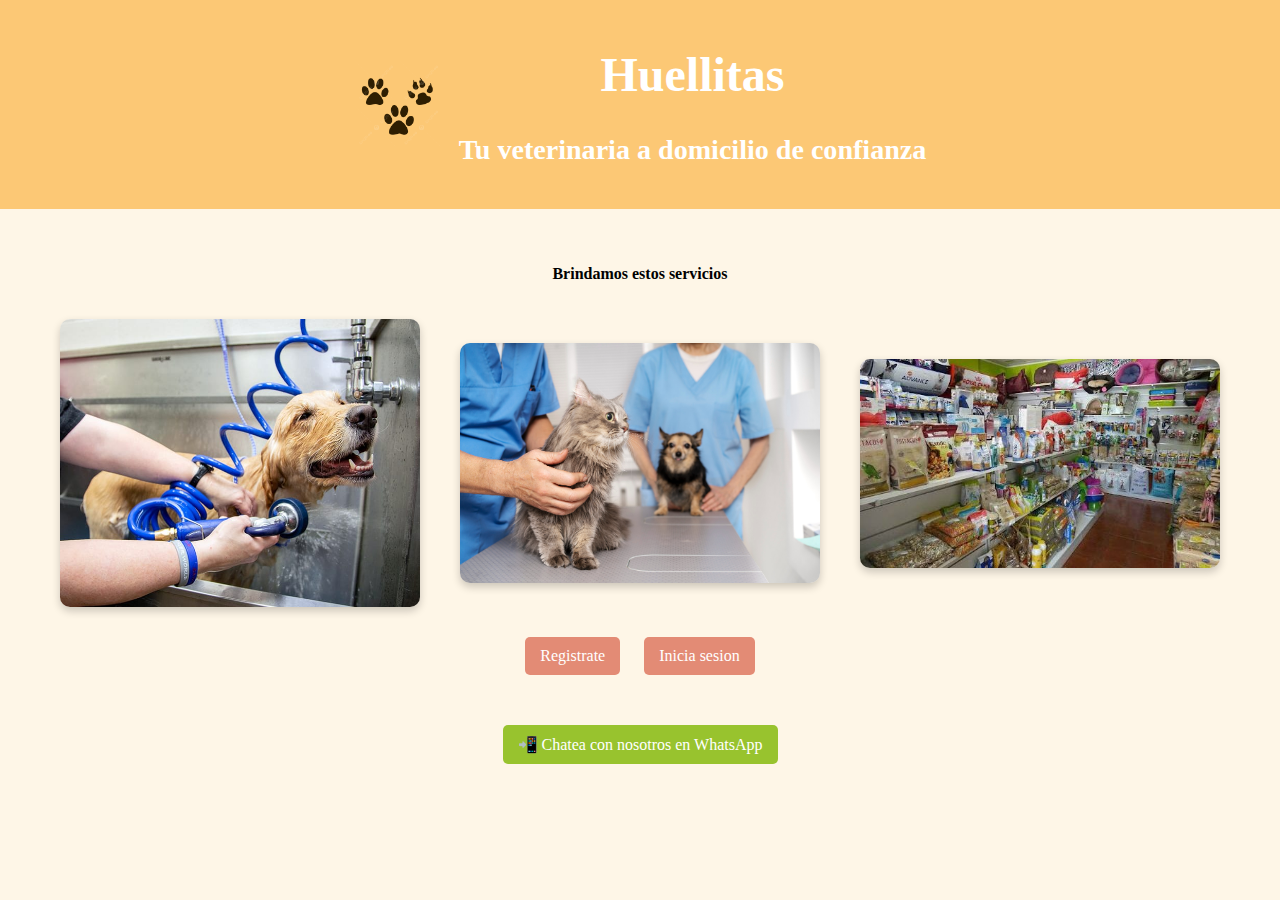
==== index.html @ 26a6f148 "primera version" ====
<!DOCTYPE html>
<html lang="en">

<head>
    <meta charset="UTF-8">
    <meta name="viewport" content="width=device-width, initial-scale=1.0">
    <title>Veterinaria a Domiciolio</title>
    <link rel="stylesheet" href="./style.css">

</head>

<body>
    <header>
        
        <div class="header-content">
            <img src="./images/huellas.png" alt="Imagen de huellas">
            <div class="header-text">
                <h1>Huellitas</h1>
                <h3>Tu veterinaria a domicilio de confianza</h3>
            </div>
        </div>
    </header>
    <main>
        <p><strong>Brindamos estos servicios</strong></p>
        <div class="imgServicios">
            <div class="imagen-container">
                <img src="./images/groomingImg.jpg" alt="Imagen 1">
                <div class="overlay">
                    <p>Belleza y aseo</p>
                </div>
            </div>
            <div class="imagen-container">
                <img src="./images/medicoImg.jpg" alt="Imagen 2">
                <div class="overlay">
                    <p>Salud y Cuidado</p>
                </div>
            </div>
            <div class="imagen-container">
                <img src="./images/caprichosImg.jpg" alt="Imagen 3">
                <div class="overlay">
                    <p>Caprichos y gustos</p>
                </div>
            </div>

        </div>
        <div class="buttons">
            <a href="./registro.html" class="btn">Registrate</a>
            <a href="./login.html" class="btn">Inicia sesion</a>
        </div>

       

    </main>
    <footer>
        <a href="https://wa.me/573127336596?text=Hola,%20quisiera%20agendar%20una%20cita" target="_blank" class="whatsapp-btn">
            📲 Chatea con nosotros en WhatsApp
        </a>
    </footer>

</body>

</html>
---- style.css ----
body {
    font-family: 'Pacifico', cursive;
    background-color: #fef6e7;
    text-align: center;
    height: 100%; 
    margin: 0;
    padding: 0;
}

header {
    background-color: #FCC875;
    padding: 15px;
    color: white;
    font-size: 24px;
    
}
.header-content {
    display: flex; 
    align-items: center; 
    gap: 15px; 
    justify-content: center;
}
.header-content img {
    width: 90px; 
    height: 90px;
}
main {
    margin-top: 20px;
    flex: 1;
    padding: 20px;
}
footer{
    margin-top: auto;
}
form {
    display: flex;
    flex-direction: column;
    align-items: center;
}

label, input, button {
    margin: 10px 0;
}

input {
    padding: 8px;
    width: 250px;
}

button {
    background-color: #E38B75;
    color: white;
    border: none;
    padding: 10px 15px;
    border-radius: 50px; 
    transition: background-color 0.3s ease;
    cursor: pointer;
    margin: 10px;
}

button:hover {
    background-color: #e07b39;
}

.btn {
    text-decoration: none;
    background-color: #E38B75;
    color: white;
    padding: 10px 15px;
    margin: 10px;
    display: inline-block;
    border-radius: 5px;
}
.btn:hover {
    background-color: #e07b39;
}
.whatsapp-btn {
    display: inline-block;
    background-color: #98c32e;
    color: white;
    padding: 10px 15px;
    font-size: 16px;
    border-radius: 5px;
    text-decoration: none;
    margin-top: 20px;
}

.whatsapp-btn:hover {
    background-color: #1eb056;
}
.imgServicios{
    display: flex; 
    justify-content: space-around; 
    align-items: center;
    padding: 20px;
    background-color: #fef6e7;
}
.imagen-container {
    position: relative;
    width: 30%; 
    overflow: hidden;
    border-radius: 10px;
    box-shadow: 0 4px 8px rgba(0, 0, 0, 0.2);
}
.imagen-container img {
    width: 100%;
    height: auto;
    display: block;
    transition: transform 0.3s ease, filter 0.3s ease;
}
.imagen-container:hover img {
    transform: scale(1.1); 
    filter: brightness(0.7); 
}
/* Overlay para la frase */
.overlay {
    position: absolute;
    top: 0;
    left: 0;
    width: 100%;
    height: 100%;
    background-color: rgba(0, 0, 0, 0.5); 
    color: white;
    display: flex;
    justify-content: center;
    align-items: center;
    opacity: 0; 
    transition: opacity 0.3s ease;
}
/* Mostrar el overlay al pasar el cursor */
.imagen-container:hover .overlay {
    opacity: 1; 
}
.overlay p {
    font-size: 1.5em;
    text-align: center;
    margin: 0;
}

.hidden {
    display: none;
}

#calendarContainer {
    margin-top: 20px;
    padding: 10px;
    background-color: #f8f9fa;
    border-radius: 5px;
}


.metodosPagoImg {
    display: flex; 
    justify-content: center; 
    align-items: center; 
    gap: 20px; 
    margin-top: 20px;
}

.imagen-containerV {
    position: relative; 
    width: 320px; 
    height: 90px; 
    overflow: hidden; 
}

.imagen-containerV img {
    width: 100%; 
    height: 100%;
    object-fit: cover; 
    border-radius: 10px; 
    box-shadow: 2px 2px 10px rgba(0, 0, 0, 0.2); 
}
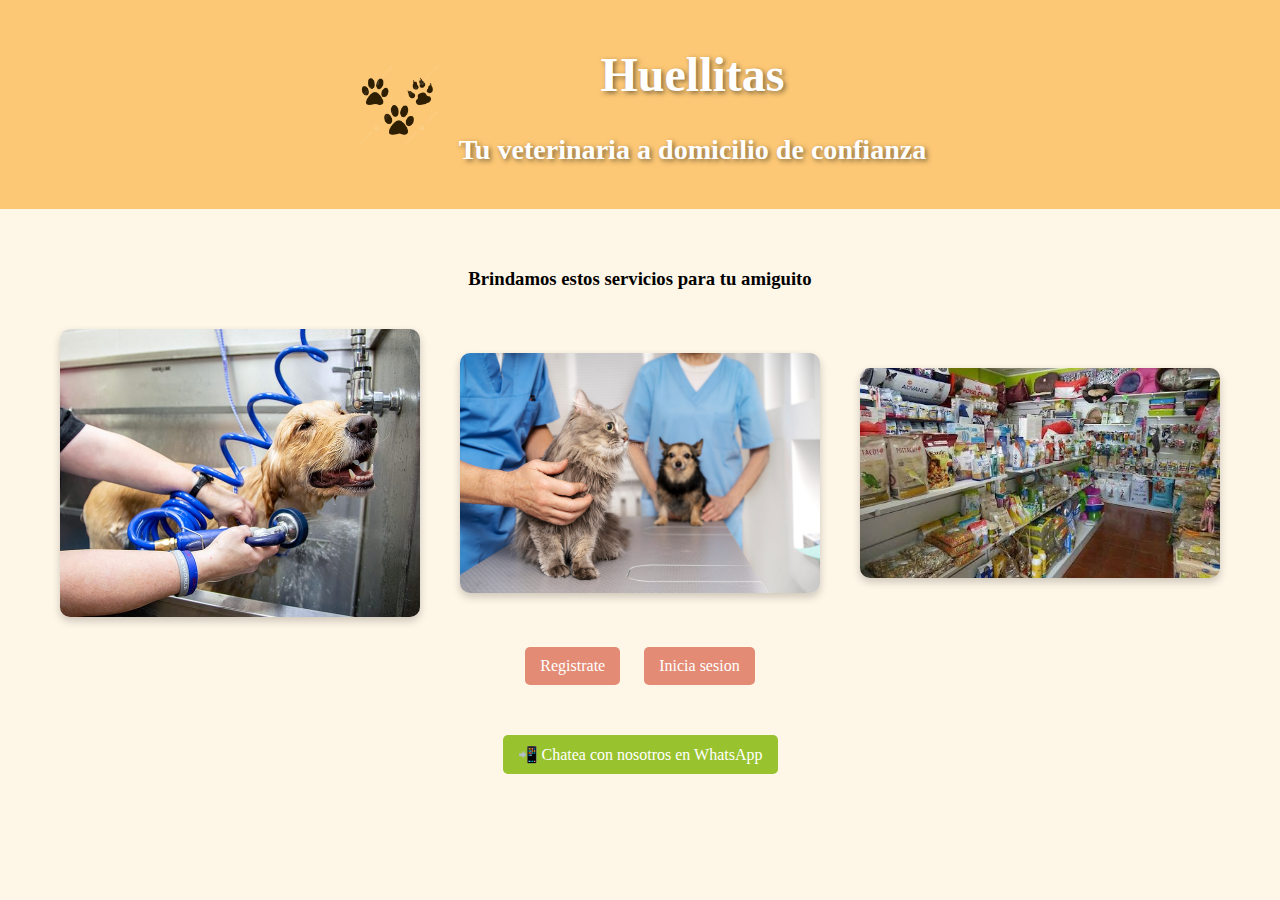
==== commit b503eae9: "segunda version" ====
--- a/index.html
+++ b/index.html
@@ -6,7 +6,7 @@
     <meta name="viewport" content="width=device-width, initial-scale=1.0">
     <title>Veterinaria a Domiciolio</title>
     <link rel="stylesheet" href="./style.css">
-
+    
 </head>
 
 <body>
@@ -21,7 +21,7 @@
         </div>
     </header>
     <main>
-        <p><strong>Brindamos estos servicios</strong></p>
+        <h3><strong>Brindamos estos servicios para tu amiguito</strong></h3>
         <div class="imgServicios">
             <div class="imagen-container">
                 <img src="./images/groomingImg.jpg" alt="Imagen 1">
--- a/style.css
+++ b/style.css
@@ -12,6 +12,7 @@
     padding: 15px;
     color: white;
     font-size: 24px;
+    text-shadow: 2px 2px 5px rgba(0, 0, 0, 0.5); 
     
 }
 .header-content {
